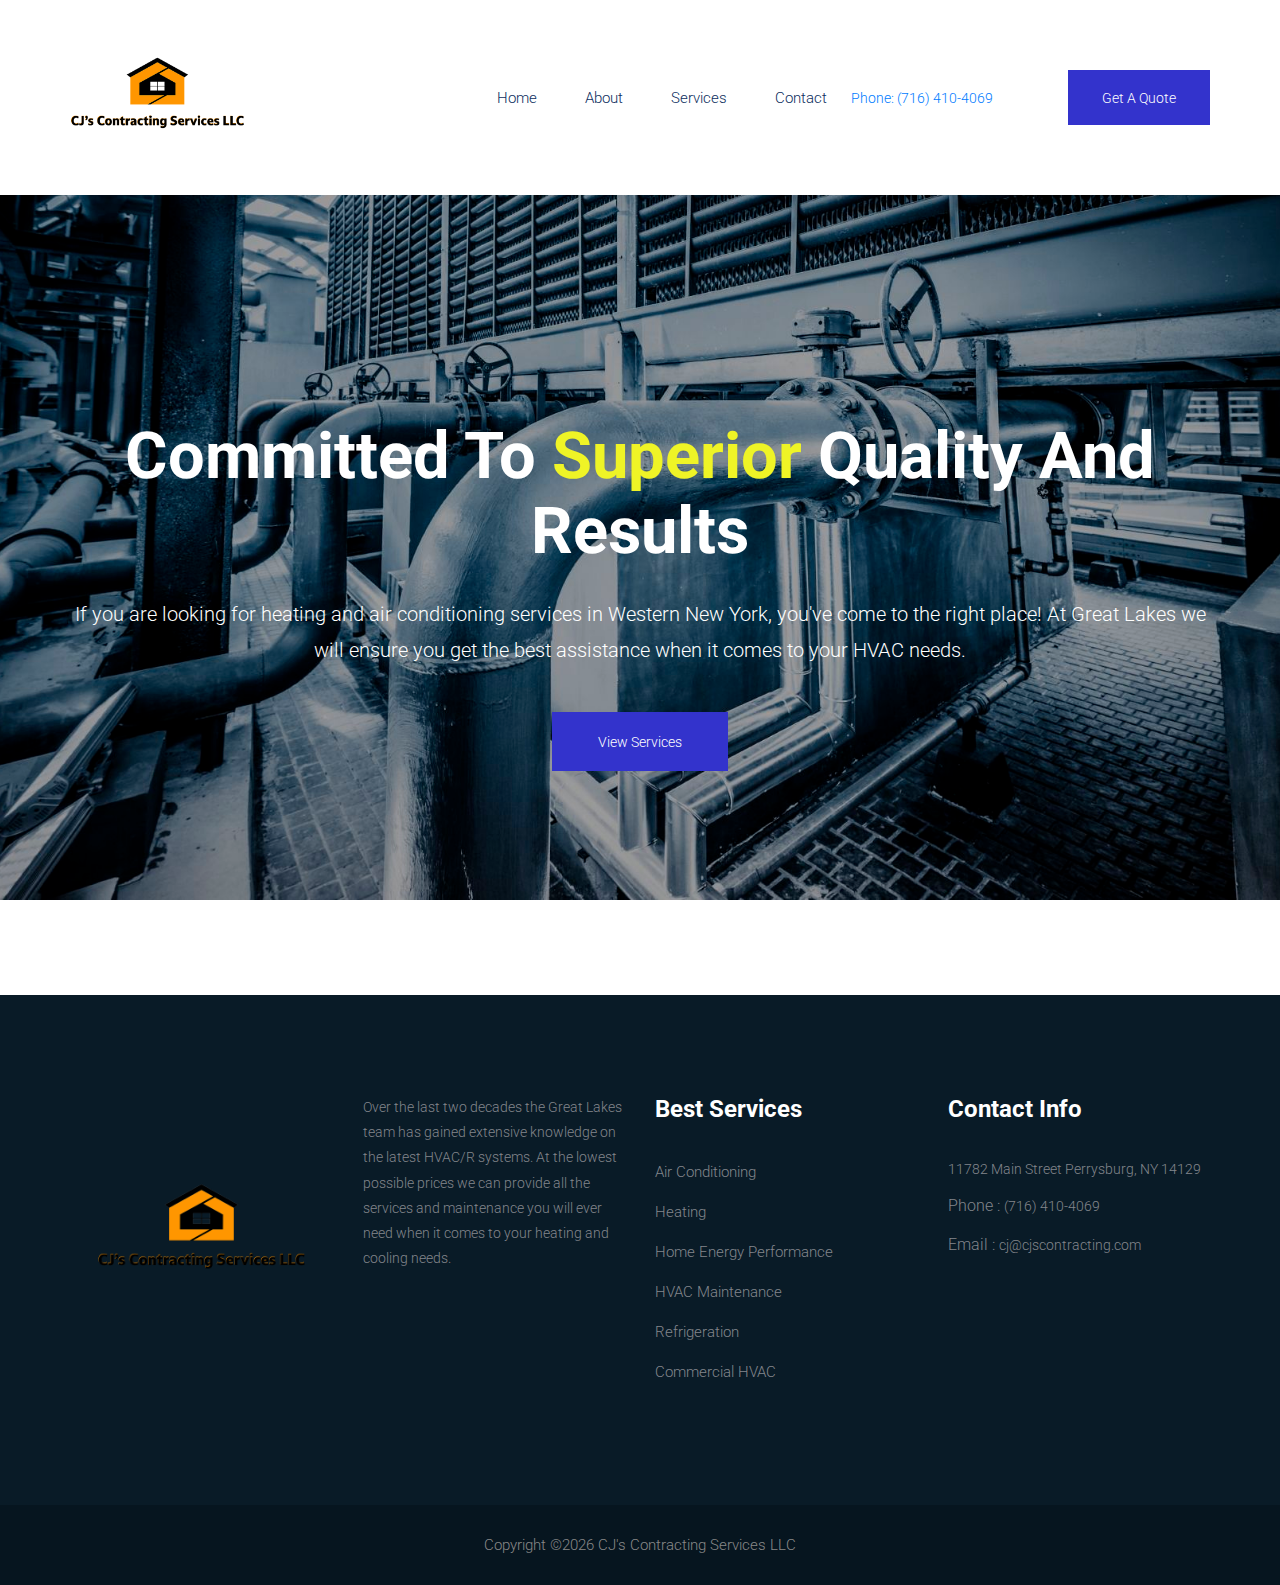
==== index.html @ 546e8535 "added more to index page" ====
<!doctype html>
<html lang="en">

<head>
    <!-- Required meta tags -->
    <meta charset="utf-8">
    <meta name="viewport" content="width=device-width, initial-scale=1, shrink-to-fit=no">
    <title>CJ's Contracting</title>
    <link rel="icon" href="img/favicon.png">
    <!-- Bootstrap CSS -->
    <link rel="stylesheet" href="css/bootstrap.min.css">
    <!-- animate CSS -->
    <link rel="stylesheet" href="css/animate.css">
    <!-- owl carousel CSS -->
    <link rel="stylesheet" href="css/owl.carousel.min.css">
    <!-- themify CSS -->
    <link rel="stylesheet" href="css/themify-icons.css">
    <!-- flaticon CSS -->
    <link rel="stylesheet" href="css/flaticon.css">
    <!-- font awesome CSS -->
    <link rel="stylesheet" href="css/magnific-popup.css">
    <!-- swiper CSS -->
    <link rel="stylesheet" href="css/slick.css">
    <!-- style CSS -->
    <link rel="stylesheet" href="css/style.css">
</head>

<body>
    <!--::header part start::-->
    <header class="main_menu home_menu">
        <div class="container">
            <div class="row align-items-center">
                <div class="col-lg-12">
                    <nav class="navbar navbar-expand-lg navbar-light">
                        <a class="navbar-brand" href="index.html"> <img src="img/navlogo.png" alt="logo" width="175px" height="auto"> </a>
                        <button class="navbar-toggler" type="button" data-toggle="collapse"
                            data-target="#navbarSupportedContent" aria-controls="navbarSupportedContent"
                            aria-expanded="false" aria-label="Toggle navigation">
                            <span class="ti-menu"></span>
                        </button>

                        <div class="collapse navbar-collapse main-menu-item justify-content-end"
                            id="navbarSupportedContent">
                            <ul class="navbar-nav align-items-center">
                                <li class="nav-item">
                                    <a class="nav-link" href="index.html">Home</a>
                                </li>
                                <li class="nav-item">
                                    <a class="nav-link" href="about.html">About</a>
                                </li>
                                <li class="nav-item">
                                    <a class="nav-link" href="services.html">Services</a>
                                </li>
                                <li class="nav-item">
                                    <a class="nav-link" href="contact.html">Contact</a>
                                </li>
                                <li class="d-none d-lg-block">
                                    <a href="tel:(716) 410-4069"> Phone: (716) 410-4069</a>
                                </li>
                                <li class="d-none d-lg-block">
                                    <a class="btn_1" href="contact.html">Get a Quote</a>
                                </li>
                            </ul>
                        </div>
                    </nav>
                </div>
            </div>
        </div>
    </header>
    <!-- Header part end-->

    <!-- banner part start-->
    <section class="banner_part">
        <div class="container">
            <div class="row align-items-center">
                <div class="col-lg-6 col-xl-12">
                    <div class="banner_text">
                        <div class="banner_text_iner">
                            <h1>Committed
                                to <span>Superior</span> Quality
                                and Results</h1>
                            <p>If you are looking for heating and air conditioning services in Western New York, you've come to the right place! At Great Lakes we will ensure you get the best assistance when it comes to your HVAC needs. </p>
                            <a href="services.html" class="btn_1">View Services</a>
                        </div>
                    </div>
                </div>
            </div>
        </div>
    </section>
    <!-- banner part end-->

    <!-- footer part start-->
    <footer class="footer-area">
        <div class="container">
            <div class="row justify-content-between">
                <div class="col-sm-6 col-md-4 col-xl-3">
                    <div class="single-footer-widget footer_1">
                        <a href="index.html"> <img src="img/logo.png" alt=""> </a>
                        </div>
                </div>

                <div class="col-xl-3 col-sm-6 col-md-4">
                    <div class="single-footer-widget footer_2">
                      <p>Over the last two decades the Great Lakes team has gained extensive knowledge on the latest HVAC/R systems. At the lowest possible prices we can provide all the services and maintenance you will ever need when it comes to your heating and cooling needs.</p>
                    </div>
                </div>

                <div class="col-xl-3 col-sm-6 col-md-4">
                    <div class="single-footer-widget footer_2">
                        <h4>Best Services</h4>
                        <div class="contact_info">
                            <ul>
                                <li>
                                    <a href="services.html">Air Conditioning</a>
                                </li>
                                <li>
                                    <a href="services.html">Heating</a>
                                </li>
                                <li>
                                    <a href="services.html">Home Energy Performance</a>
                                </li>
                                <li>
                                    <a href="services.html">HVAC Maintenance</a>
                                </li>
                                <li>
                                    <a href="services.html">Refrigeration</a>
                                </li>
                                <li>
                                    <a href="services.html">Commercial HVAC</a>
                                </li>
                            </ul>
                        </div>
                    </div>
                </div>

                <div class="col-xl-3 col-sm-6 col-md-4">
                    <div class="single-footer-widget footer_2">
                        <h4>Contact info</h4>
                        <div class="contact_info">
                            <p>11782 Main Street Perrysburg, NY 14129</p>
                            <p><span> Phone : </span>(716) 410-4069</p>
                            <p><span> Email : </span>cj@cjscontracting.com</p>
                        </div>
                    </div>
                </div>
            </div>

        </div>
        <div class="container-fluid">
            <div class="row">
                <div class="col-lg-12">
                    <div class="copyright_part_text text-center">
                        <div class="row">
                            <div class="col-lg-12">
                                <p class="footer-text m-0">
Copyright &copy;<script>document.write(new Date().getFullYear());</script> CJ's Contracting Services LLC</p>
                            </div>
                        </div>
                    </div>
                </div>
            </div>
        </div>
    </footer>
    <!-- footer part end-->

    <!-- jquery plugins here-->
    <!-- jquery -->
    <script src="js/jquery-1.12.1.min.js"></script>
    <!-- popper js -->
    <script src="js/popper.min.js"></script>
    <!-- bootstrap js -->
    <script src="js/bootstrap.min.js"></script>
    <!-- easing js -->
    <script src="js/jquery.magnific-popup.js"></script>
    <!-- swiper js -->
    <script src="js/swiper.min.js"></script>
    <!-- isotope js -->
    <script src="js/isotope.pkgd.min.js"></script>
    <!-- particles js -->
    <script src="js/owl.carousel.min.js"></script>
    <script src="js/jquery.nice-select.min.js"></script>
    <!-- swiper js -->
    <script src="js/slick.min.js"></script>
    <script src="js/jquery.counterup.min.js"></script>
    <script src="js/waypoints.min.js"></script>
    <!-- custom js -->
    <script src="js/custom.js"></script>
</body>

</html>
---- css/themify-icons.css ----
@font-face {
	font-family: 'themify';
	src:url('../fonts/themify.eot?-fvbane');
	src:url('../fonts/themify.eot?#iefix-fvbane') format('embedded-opentype'),
		url('../fonts/themify.woff?-fvbane') format('woff'),
		url('../fonts/themify.ttf?-fvbane') format('truetype'),
		url('../fonts/themify.svg?-fvbane#themify') format('svg');
	font-weight: normal;
	font-style: normal;
}

[class^="ti-"], [class*=" ti-"] {
	font-family: 'themify';
	speak: none;
	font-style: normal;
	font-weight: normal;
	font-variant: normal;
	text-transform: none;
	line-height: 1;

	/* Better Font Rendering =========== */
	-webkit-font-smoothing: antialiased;
	-moz-osx-font-smoothing: grayscale;
}

.ti-wand:before {
	content: "\e600";
}
.ti-volume:before {
	content: "\e601";
}
.ti-user:before {
	content: "\e602";
}
.ti-unlock:before {
	content: "\e603";
}
.ti-unlink:before {
	content: "\e604";
}
.ti-trash:before {
	content: "\e605";
}
.ti-thought:before {
	content: "\e606";
}
.ti-target:before {
	content: "\e607";
}
.ti-tag:before {
	content: "\e608";
}
.ti-tablet:before {
	content: "\e609";
}
.ti-star:before {
	content: "\e60a";
}
.ti-spray:before {
	content: "\e60b";
}
.ti-signal:before {
	content: "\e60c";
}
.ti-shopping-cart:before {
	content: "\e60d";
}
.ti-shopping-cart-full:before {
	content: "\e60e";
}
.ti-settings:before {
	content: "\e60f";
}
.ti-search:before {
	content: "\e610";
}
.ti-zoom-in:before {
	content: "\e611";
}
.ti-zoom-out:before {
	content: "\e612";
}
.ti-cut:before {
	content: "\e613";
}
.ti-ruler:before {
	content: "\e614";
}
.ti-ruler-pencil:before {
	content: "\e615";
}
.ti-ruler-alt:before {
	content: "\e616";
}
.ti-bookmark:before {
	content: "\e617";
}
.ti-bookmark-alt:before {
	content: "\e618";
}
.ti-reload:before {
	content: "\e619";
}
.ti-plus:before {
	content: "\e61a";
}
.ti-pin:before {
	content: "\e61b";
}
.ti-pencil:before {
	content: "\e61c";
}
.ti-pencil-alt:before {
	content: "\e61d";
}
.ti-paint-roller:before {
	content: "\e61e";
}
.ti-paint-bucket:before {
	content: "\e61f";
}
.ti-na:before {
	content: "\e620";
}
.ti-mobile:before {
	content: "\e621";
}
.ti-minus:before {
	content: "\e622";
}
.ti-medall:before {
	content: "\e623";
}
.ti-medall-alt:before {
	content: "\e624";
}
.ti-marker:before {
	content: "\e625";
}
.ti-marker-alt:before {
	content: "\e626";
}
.ti-arrow-up:before {
	content: "\e627";
}
.ti-arrow-right:before {
	content: "\e628";
}
.ti-arrow-left:before {
	content: "\e629";
}
.ti-arrow-down:before {
	content: "\e62a";
}
.ti-lock:before {
	content: "\e62b";
}
.ti-location-arrow:before {
	content: "\e62c";
}
.ti-link:before {
	content: "\e62d";
}
.ti-layout:before {
	content: "\e62e";
}
.ti-layers:before {
	content: "\e62f";
}
.ti-layers-alt:before {
	content: "\e630";
}
.ti-key:before {
	content: "\e631";
}
.ti-import:before {
	content: "\e632";
}
.ti-image:before {
	content: "\e633";
}
.ti-heart:before {
	content: "\e634";
}
.ti-heart-broken:before {
	content: "\e635";
}
.ti-hand-stop:before {
	content: "\e636";
}
.ti-hand-open:before {
	content: "\e637";
}
.ti-hand-drag:before {
	content: "\e638";
}
.ti-folder:before {
	content: "\e639";
}
.ti-flag:before {
	content: "\e63a";
}
.ti-flag-alt:before {
	content: "\e63b";
}
.ti-flag-alt-2:before {
	content: "\e63c";
}
.ti-eye:before {
	content: "\e63d";
}
.ti-export:before {
	content: "\e63e";
}
.ti-exchange-vertical:before {
	content: "\e63f";
}
.ti-desktop:before {
	content: "\e640";
}
.ti-cup:before {
	content: "\e641";
}
.ti-crown:before {
	content: "\e642";
}
.ti-comments:before {
	content: "\e643";
}
.ti-comment:before {
	content: "\e644";
}
.ti-comment-alt:before {
	content: "\e645";
}
.ti-close:before {
	content: "\e646";
}
.ti-clip:before {
	content: "\e647";
}
.ti-angle-up:before {
	content: "\e648";
}
.ti-angle-right:before {
	content: "\e649";
}
.ti-angle-left:before {
	content: "\e64a";
}
.ti-angle-down:before {
	content: "\e64b";
}
.ti-check:before {
	content: "\e64c";
}
.ti-check-box:before {
	content: "\e64d";
}
.ti-camera:before {
	content: "\e64e";
}
.ti-announcement:before {
	content: "\e64f";
}
.ti-brush:before {
	content: "\e650";
}
.ti-briefcase:before {
	content: "\e651";
}
.ti-bolt:before {
	content: "\e652";
}
.ti-bolt-alt:before {
	content: "\e653";
}
.ti-blackboard:before {
	content: "\e654";
}
.ti-bag:before {
	content: "\e655";
}
.ti-move:before {
	content: "\e656";
}
.ti-arrows-vertical:before {
	content: "\e657";
}
.ti-arrows-horizontal:before {
	content: "\e658";
}
.ti-fullscreen:before {
	content: "\e659";
}
.ti-arrow-top-right:before {
	content: "\e65a";
}
.ti-arrow-top-left:before {
	content: "\e65b";
}
.ti-arrow-circle-up:before {
	content: "\e65c";
}
.ti-arrow-circle-right:before {
	content: "\e65d";
}
.ti-arrow-circle-left:before {
	content: "\e65e";
}
.ti-arrow-circle-down:before {
	content: "\e65f";
}
.ti-angle-double-up:before {
	content: "\e660";
}
.ti-angle-double-right:before {
	content: "\e661";
}
.ti-angle-double-left:before {
	content: "\e662";
}
.ti-angle-double-down:before {
	content: "\e663";
}
.ti-zip:before {
	content: "\e664";
}
.ti-world:before {
	content: "\e665";
}
.ti-wheelchair:before {
	content: "\e666";
}
.ti-view-list:before {
	content: "\e667";
}
.ti-view-list-alt:before {
	content: "\e668";
}
.ti-view-grid:before {
	content: "\e669";
}
.ti-uppercase:before {
	content: "\e66a";
}
.ti-upload:before {
	content: "\e66b";
}
.ti-underline:before {
	content: "\e66c";
}
.ti-truck:before {
	content: "\e66d";
}
.ti-timer:before {
	content: "\e66e";
}
.ti-ticket:before {
	content: "\e66f";
}
.ti-thumb-up:before {
	content: "\e670";
}
.ti-thumb-down:before {
	content: "\e671";
}
.ti-text:before {
	content: "\e672";
}
.ti-stats-up:before {
	content: "\e673";
}
.ti-stats-down:before {
	content: "\e674";
}
.ti-split-v:before {
	content: "\e675";
}
.ti-split-h:before {
	content: "\e676";
}
.ti-smallcap:before {
	content: "\e677";
}
.ti-shine:before {
	content: "\e678";
}
.ti-shift-right:before {
	content: "\e679";
}
.ti-shift-left:before {
	content: "\e67a";
}
.ti-shield:before {
	content: "\e67b";
}
.ti-notepad:before {
	content: "\e67c";
}
.ti-server:before {
	content: "\e67d";
}
.ti-quote-right:before {
	content: "\e67e";
}
.ti-quote-left:before {
	content: "\e67f";
}
.ti-pulse:before {
	content: "\e680";
}
.ti-printer:before {
	content: "\e681";
}
.ti-power-off:before {
	content: "\e682";
}
.ti-plug:before {
	content: "\e683";
}
.ti-pie-chart:before {
	content: "\e684";
}
.ti-paragraph:before {
	content: "\e685";
}
.ti-panel:before {
	content: "\e686";
}
.ti-package:before {
	content: "\e687";
}
.ti-music:before {
	content: "\e688";
}
.ti-music-alt:before {
	content: "\e689";
}
.ti-mouse:before {
	content: "\e68a";
}
.ti-mouse-alt:before {
	content: "\e68b";
}
.ti-money:before {
	content: "\e68c";
}
.ti-microphone:before {
	content: "\e68d";
}
.ti-menu:before {
	content: "\e68e";
}
.ti-menu-alt:before {
	content: "\e68f";
}
.ti-map:before {
	content: "\e690";
}
.ti-map-alt:before {
	content: "\e691";
}
.ti-loop:before {
	content: "\e692";
}
.ti-location-pin:before {
	content: "\e693";
}
.ti-list:before {
	content: "\e694";
}
.ti-light-bulb:before {
	content: "\e695";
}
.ti-Italic:before {
	content: "\e696";
}
.ti-info:before {
	content: "\e697";
}
.ti-infinite:before {
	content: "\e698";
}
.ti-id-badge:before {
	content: "\e699";
}
.ti-hummer:before {
	content: "\e69a";
}
.ti-home:before {
	content: "\e69b";
}
.ti-help:before {
	content: "\e69c";
}
.ti-headphone:before {
	content: "\e69d";
}
.ti-harddrives:before {
	content: "\e69e";
}
.ti-harddrive:before {
	content: "\e69f";
}
.ti-gift:before {
	content: "\e6a0";
}
.ti-game:before {
	content: "\e6a1";
}
.ti-filter:before {
	content: "\e6a2";
}
.ti-files:before {
	content: "\e6a3";
}
.ti-file:before {
	content: "\e6a4";
}
.ti-eraser:before {
	content: "\e6a5";
}
.ti-envelope:before {
	content: "\e6a6";
}
.ti-download:before {
	content: "\e6a7";
}
.ti-direction:before {
	content: "\e6a8";
}
.ti-direction-alt:before {
	content: "\e6a9";
}
.ti-dashboard:before {
	content: "\e6aa";
}
.ti-control-stop:before {
	content: "\e6ab";
}
.ti-control-shuffle:before {
	content: "\e6ac";
}
.ti-control-play:before {
	content: "\e6ad";
}
.ti-control-pause:before {
	content: "\e6ae";
}
.ti-control-forward:before {
	content: "\e6af";
}
.ti-control-backward:before {
	content: "\e6b0";
}
.ti-cloud:before {
	content: "\e6b1";
}
.ti-cloud-up:before {
	content: "\e6b2";
}
.ti-cloud-down:before {
	content: "\e6b3";
}
.ti-clipboard:before {
	content: "\e6b4";
}
.ti-car:before {
	content: "\e6b5";
}
.ti-calendar:before {
	content: "\e6b6";
}
.ti-book:before {
	content: "\e6b7";
}
.ti-bell:before {
	content: "\e6b8";
}
.ti-basketball:before {
	content: "\e6b9";
}
.ti-bar-chart:before {
	content: "\e6ba";
}
.ti-bar-chart-alt:before {
	content: "\e6bb";
}
.ti-back-right:before {
	content: "\e6bc";
}
.ti-back-left:before {
	content: "\e6bd";
}
.ti-arrows-corner:before {
	content: "\e6be";
}
.ti-archive:before {
	content: "\e6bf";
}
.ti-anchor:before {
	content: "\e6c0";
}
.ti-align-right:before {
	content: "\e6c1";
}
.ti-align-left:before {
	content: "\e6c2";
}
.ti-align-justify:before {
	content: "\e6c3";
}
.ti-align-center:before {
	content: "\e6c4";
}
.ti-alert:before {
	content: "\e6c5";
}
.ti-alarm-clock:before {
	content: "\e6c6";
}
.ti-agenda:before {
	content: "\e6c7";
}
.ti-write:before {
	content: "\e6c8";
}
.ti-window:before {
	content: "\e6c9";
}
.ti-widgetized:before {
	content: "\e6ca";
}
.ti-widget:before {
	content: "\e6cb";
}
.ti-widget-alt:before {
	content: "\e6cc";
}
.ti-wallet:before {
	content: "\e6cd";
}
.ti-video-clapper:before {
	content: "\e6ce";
}
.ti-video-camera:before {
	content: "\e6cf";
}
.ti-vector:before {
	content: "\e6d0";
}
.ti-themify-logo:before {
	content: "\e6d1";
}
.ti-themify-favicon:before {
	content: "\e6d2";
}
.ti-themify-favicon-alt:before {
	content: "\e6d3";
}
.ti-support:before {
	content: "\e6d4";
}
.ti-stamp:before {
	content: "\e6d5";
}
.ti-split-v-alt:before {
	content: "\e6d6";
}
.ti-slice:before {
	content: "\e6d7";
}
.ti-shortcode:before {
	content: "\e6d8";
}
.ti-shift-right-alt:before {
	content: "\e6d9";
}
.ti-shift-left-alt:before {
	content: "\e6da";
}
.ti-ruler-alt-2:before {
	content: "\e6db";
}
.ti-receipt:before {
	content: "\e6dc";
}
.ti-pin2:before {
	content: "\e6dd";
}
.ti-pin-alt:before {
	content: "\e6de";
}
.ti-pencil-alt2:before {
	content: "\e6df";
}
.ti-palette:before {
	content: "\e6e0";
}
.ti-more:before {
	content: "\e6e1";
}
.ti-more-alt:before {
	content: "\e6e2";
}
.ti-microphone-alt:before {
	content: "\e6e3";
}
.ti-magnet:before {
	content: "\e6e4";
}
.ti-line-double:before {
	content: "\e6e5";
}
.ti-line-dotted:before {
	content: "\e6e6";
}
.ti-line-dashed:before {
	content: "\e6e7";
}
.ti-layout-width-full:before {
	content: "\e6e8";
}
.ti-layout-width-default:before {
	content: "\e6e9";
}
.ti-layout-width-default-alt:before {
	content: "\e6ea";
}
.ti-layout-tab:before {
	content: "\e6eb";
}
.ti-layout-tab-window:before {
	content: "\e6ec";
}
.ti-layout-tab-v:before {
	content: "\e6ed";
}
.ti-layout-tab-min:before {
	content: "\e6ee";
}
.ti-layout-slider:before {
	content: "\e6ef";
}
.ti-layout-slider-alt:before {
	content: "\e6f0";
}
.ti-layout-sidebar-right:before {
	content: "\e6f1";
}
.ti-layout-sidebar-none:before {
	content: "\e6f2";
}
.ti-layout-sidebar-left:before {
	content: "\e6f3";
}
.ti-layout-placeholder:before {
	content: "\e6f4";
}
.ti-layout-menu:before {
	content: "\e6f5";
}
.ti-layout-menu-v:before {
	content: "\e6f6";
}
.ti-layout-menu-separated:before {
	content: "\e6f7";
}
.ti-layout-menu-full:before {
	content: "\e6f8";
}
.ti-layout-media-right-alt:before {
	content: "\e6f9";
}
.ti-layout-media-right:before {
	content: "\e6fa";
}
.ti-layout-media-overlay:before {
	content: "\e6fb";
}
.ti-layout-media-overlay-alt:before {
	content: "\e6fc";
}
.ti-layout-media-overlay-alt-2:before {
	content: "\e6fd";
}
.ti-layout-media-left-alt:before {
	content: "\e6fe";
}
.ti-layout-media-left:before {
	content: "\e6ff";
}
.ti-layout-media-center-alt:before {
	content: "\e700";
}
.ti-layout-media-center:before {
	content: "\e701";
}
.ti-layout-list-thumb:before {
	content: "\e702";
}
.ti-layout-list-thumb-alt:before {
	content: "\e703";
}
.ti-layout-list-post:before {
	content: "\e704";
}
.ti-layout-list-large-image:before {
	content: "\e705";
}
.ti-layout-line-solid:before {
	content: "\e706";
}
.ti-layout-grid4:before {
	content: "\e707";
}
.ti-layout-grid3:before {
	content: "\e708";
}
.ti-layout-grid2:before {
	content: "\e709";
}
.ti-layout-grid2-thumb:before {
	content: "\e70a";
}
.ti-layout-cta-right:before {
	content: "\e70b";
}
.ti-layout-cta-left:before {
	content: "\e70c";
}
.ti-layout-cta-center:before {
	content: "\e70d";
}
.ti-layout-cta-btn-right:before {
	content: "\e70e";
}
.ti-layout-cta-btn-left:before {
	content: "\e70f";
}
.ti-layout-column4:before {
	content: "\e710";
}
.ti-layout-column3:before {
	content: "\e711";
}
.ti-layout-column2:before {
	content: "\e712";
}
.ti-layout-accordion-separated:before {
	content: "\e713";
}
.ti-layout-accordion-merged:before {
	content: "\e714";
}
.ti-layout-accordion-list:before {
	content: "\e715";
}
.ti-ink-pen:before {
	content: "\e716";
}
.ti-info-alt:before {
	content: "\e717";
}
.ti-help-alt:before {
	content: "\e718";
}
.ti-headphone-alt:before {
	content: "\e719";
}
.ti-hand-point-up:before {
	content: "\e71a";
}
.ti-hand-point-right:before {
	content: "\e71b";
}
.ti-hand-point-left:before {
	content: "\e71c";
}
.ti-hand-point-down:before {
	content: "\e71d";
}
.ti-gallery:before {
	content: "\e71e";
}
.ti-face-smile:before {
	content: "\e71f";
}
.ti-face-sad:before {
	content: "\e720";
}
.ti-credit-card:before {
	content: "\e721";
}
.ti-control-skip-forward:before {
	content: "\e722";
}
.ti-control-skip-backward:before {
	content: "\e723";
}
.ti-control-record:before {
	content: "\e724";
}
.ti-control-eject:before {
	content: "\e725";
}
.ti-comments-smiley:before {
	content: "\e726";
}
.ti-brush-alt:before {
	content: "\e727";
}
.ti-youtube:before {
	content: "\e728";
}
.ti-vimeo:before {
	content: "\e729";
}
.ti-twitter:before {
	content: "\e72a";
}
.ti-time:before {
	content: "\e72b";
}
.ti-tumblr:before {
	content: "\e72c";
}
.ti-skype:before {
	content: "\e72d";
}
.ti-share:before {
	content: "\e72e";
}
.ti-share-alt:before {
	content: "\e72f";
}
.ti-rocket:before {
	content: "\e730";
}
.ti-pinterest:before {
	content: "\e731";
}
.ti-new-window:before {
	content: "\e732";
}
.ti-microsoft:before {
	content: "\e733";
}
.ti-list-ol:before {
	content: "\e734";
}
.ti-linkedin:before {
	content: "\e735";
}
.ti-layout-sidebar-2:before {
	content: "\e736";
}
.ti-layout-grid4-alt:before {
	content: "\e737";
}
.ti-layout-grid3-alt:before {
	content: "\e738";
}
.ti-layout-grid2-alt:before {
	content: "\e739";
}
.ti-layout-column4-alt:before {
	content: "\e73a";
}
.ti-layout-column3-alt:before {
	content: "\e73b";
}
.ti-layout-column2-alt:before {
	content: "\e73c";
}
.ti-instagram:before {
	content: "\e73d";
}
.ti-google:before {
	content: "\e73e";
}
.ti-github:before {
	content: "\e73f";
}
.ti-flickr:before {
	content: "\e740";
}
.ti-facebook:before {
	content: "\e741";
}
.ti-dropbox:before {
	content: "\e742";
}
.ti-dribbble:before {
	content: "\e743";
}
.ti-apple:before {
	content: "\e744";
}
.ti-android:before {
	content: "\e745";
}
.ti-save:before {
	content: "\e746";
}
.ti-save-alt:before {
	content: "\e747";
}
.ti-yahoo:before {
	content: "\e748";
}
.ti-wordpress:before {
	content: "\e749";
}
.ti-vimeo-alt:before {
	content: "\e74a";
}
.ti-twitter-alt:before {
	content: "\e74b";
}
.ti-tumblr-alt:before {
	content: "\e74c";
}
.ti-trello:before {
	content: "\e74d";
}
.ti-stack-overflow:before {
	content: "\e74e";
}
.ti-soundcloud:before {
	content: "\e74f";
}
.ti-sharethis:before {
	content: "\e750";
}
.ti-sharethis-alt:before {
	content: "\e751";
}
.ti-reddit:before {
	content: "\e752";
}
.ti-pinterest-alt:before {
	content: "\e753";
}
.ti-microsoft-alt:before {
	content: "\e754";
}
.ti-linux:before {
	content: "\e755";
}
.ti-jsfiddle:before {
	content: "\e756";
}
.ti-joomla:before {
	content: "\e757";
}
.ti-html5:before {
	content: "\e758";
}
.ti-flickr-alt:before {
	content: "\e759";
}
.ti-email:before {
	content: "\e75a";
}
.ti-drupal:before {
	content: "\e75b";
}
.ti-dropbox-alt:before {
	content: "\e75c";
}
.ti-css3:before {
	content: "\e75d";
}
.ti-rss:before {
	content: "\e75e";
}
.ti-rss-alt:before {
	content: "\e75f";
}
---- css/flaticon.css ----
/*
  	Flaticon icon font: Flaticon
  	Creation date: 14/07/2019 12:16
  	*/

@font-face {
  font-family: "Flaticon";
  src: url("../fonts/Flaticon.eot");
  src: url("../fonts/Flaticon.eot?#iefix") format("embedded-opentype"),
       url("../fonts/Flaticon.woff2") format("woff2"),
       url("../fonts/Flaticon.woff") format("woff"),
       url("../fonts/Flaticon.ttf") format("truetype"),
       url("../fonts/Flaticon.svg#Flaticon") format("svg");
  font-weight: normal;
  font-style: normal;
}

@media screen and (-webkit-min-device-pixel-ratio:0) {
  @font-face {
    font-family: "Flaticon";
    src: url("./Flaticon.svg#Flaticon") format("svg");
  }
}

[class^="flaticon-"]:before, [class*=" flaticon-"]:before,
[class^="flaticon-"]:after, [class*=" flaticon-"]:after {   
  font-family: Flaticon;
  font-style: normal;
}

.flaticon-drop:before { content: "\f100"; }
.flaticon-ui:before { content: "\f101"; }
.flaticon-left-arrow:before { content: "\f102"; }
.flaticon-arrow-pointing-to-right:before { content: "\f103"; }
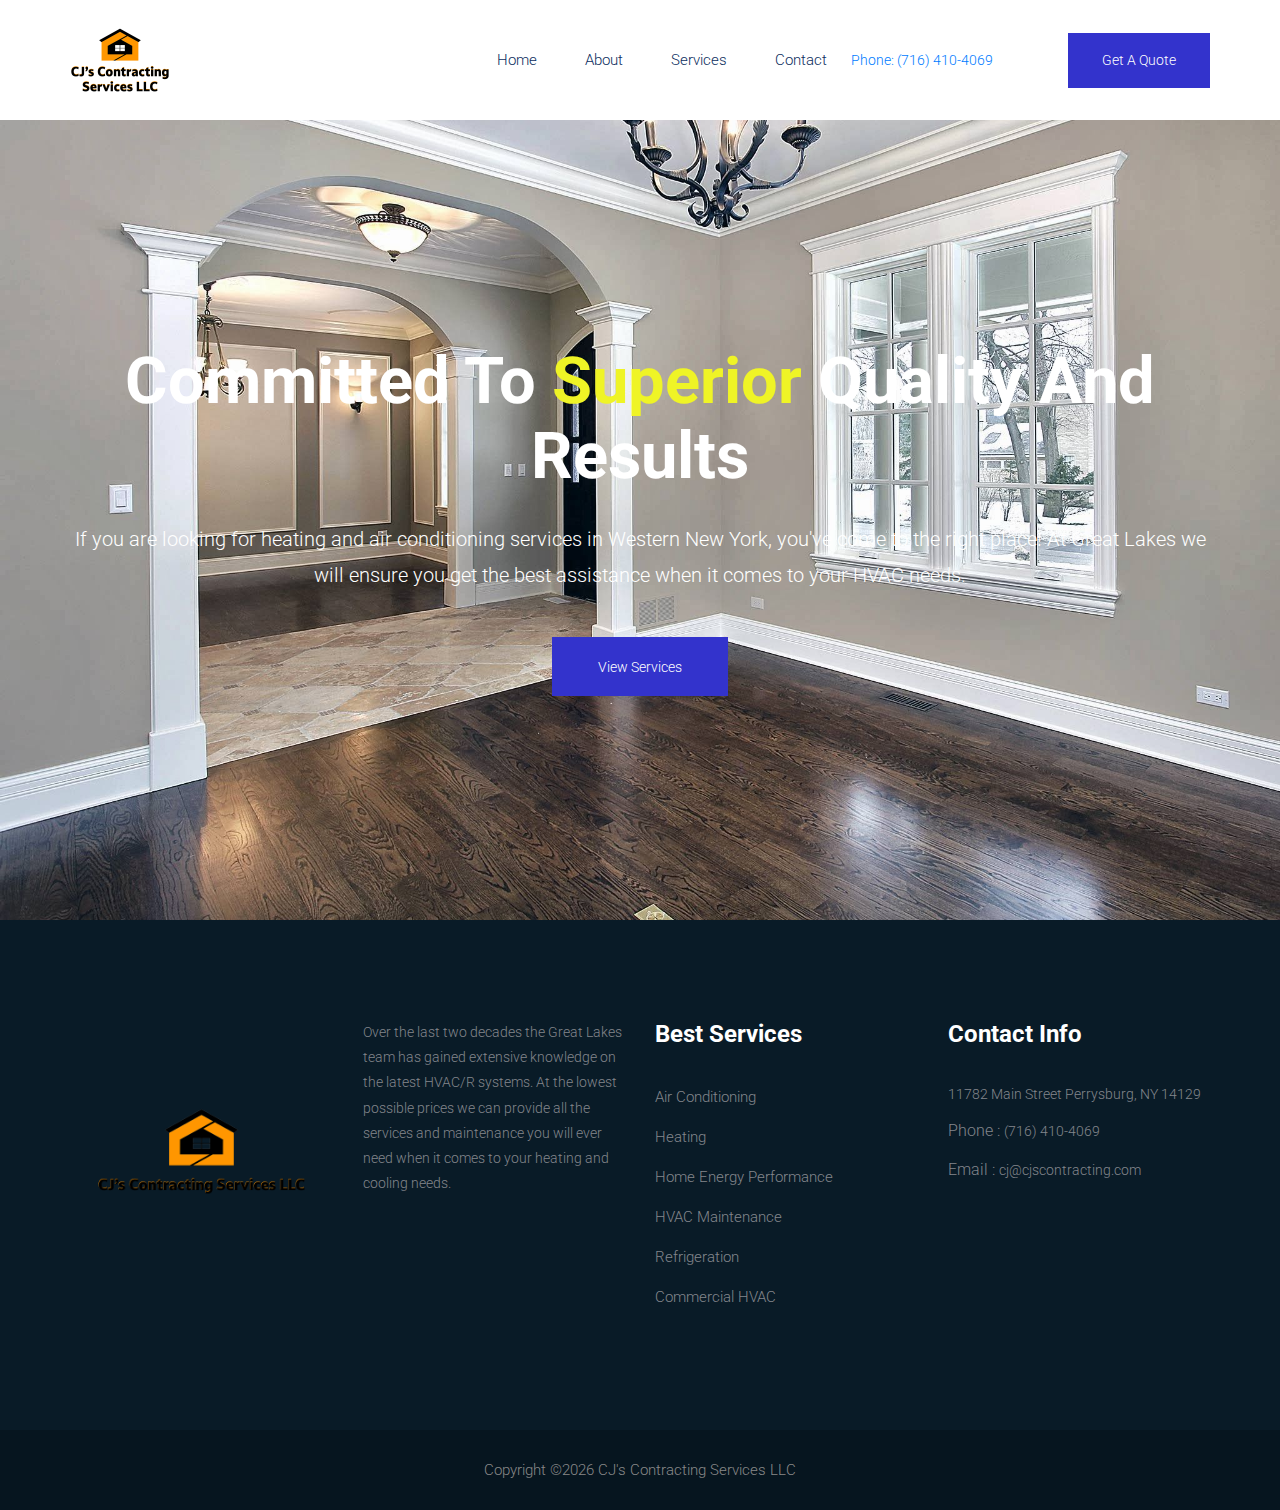
==== commit 1e3a1e34: "fixed logo" ====
--- a/index.html
+++ b/index.html
@@ -32,7 +32,7 @@
             <div class="row align-items-center">
                 <div class="col-lg-12">
                     <nav class="navbar navbar-expand-lg navbar-light">
-                        <a class="navbar-brand" href="index.html"> <img src="img/navlogo.png" alt="logo" width="175px" height="auto"> </a>
+                        <a class="navbar-brand" href="index.html"> <img src="img/navlogo.png" alt="logo" width="100px" height="100px"> </a>
                         <button class="navbar-toggler" type="button" data-toggle="collapse"
                             data-target="#navbarSupportedContent" aria-controls="navbarSupportedContent"
                             aria-expanded="false" aria-label="Toggle navigation">
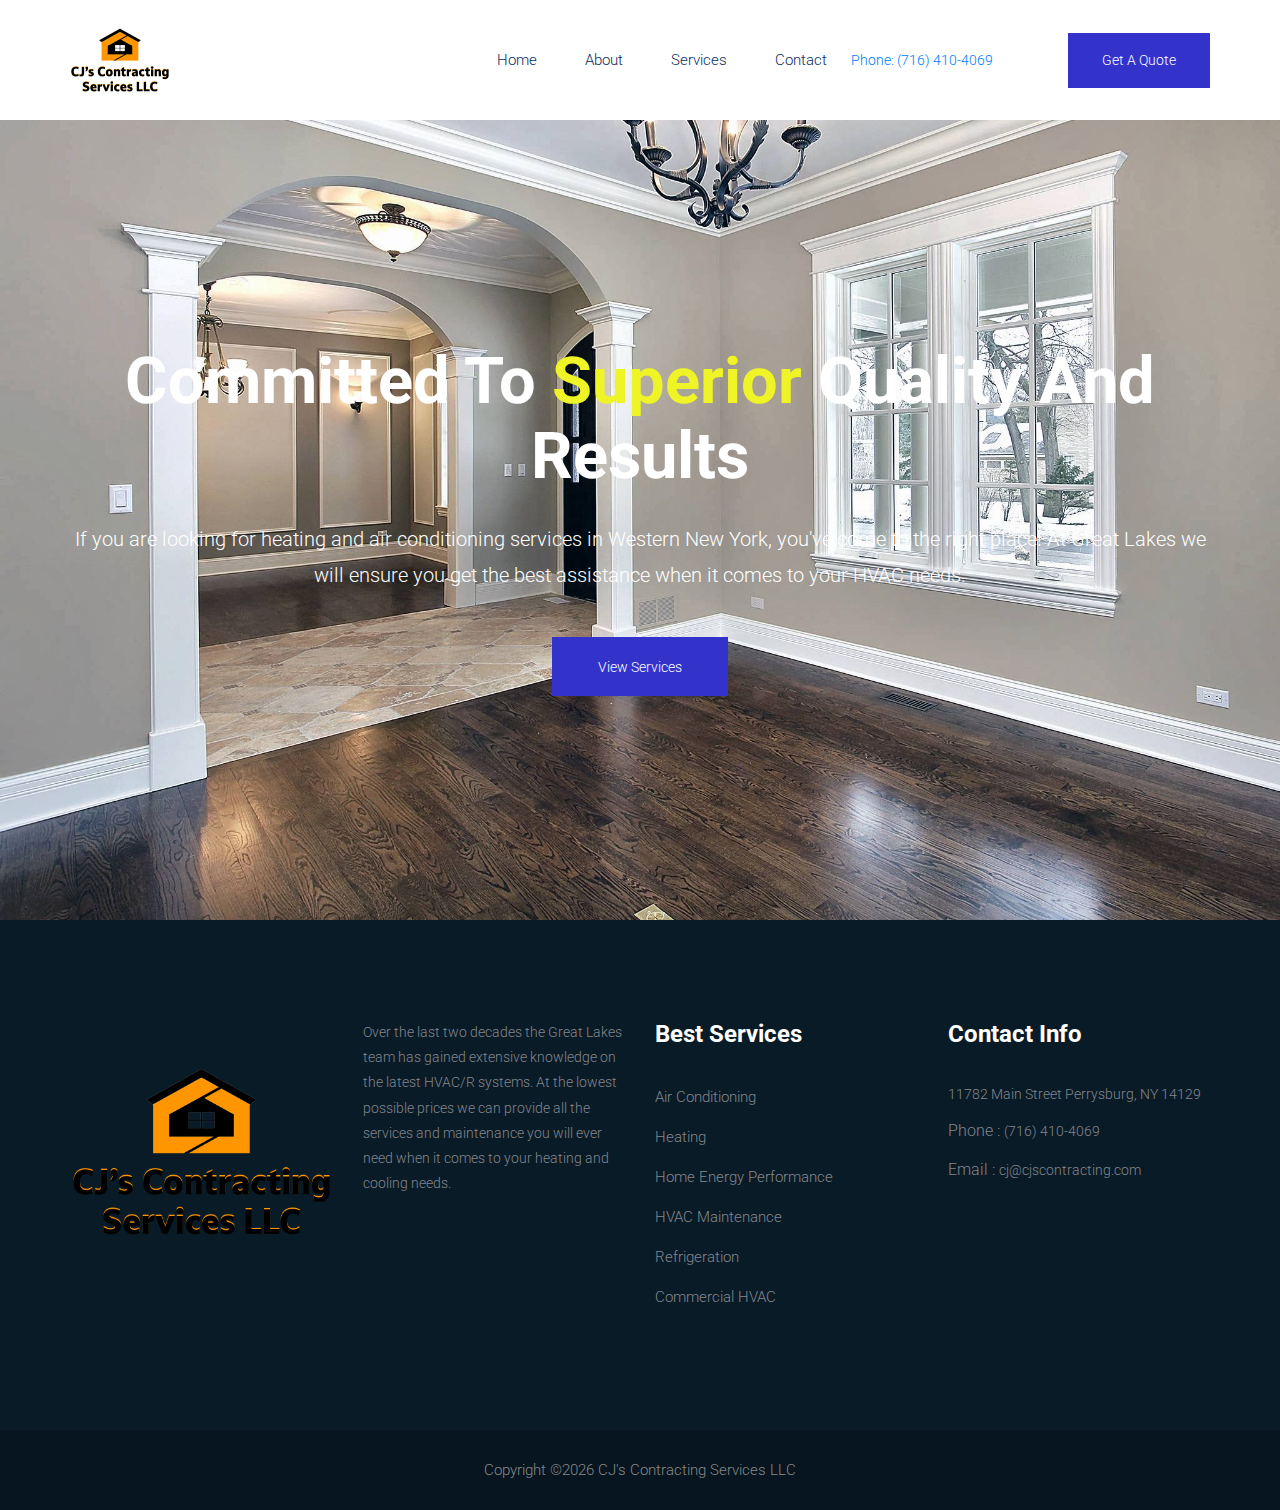
==== commit 24d317c5: "fixed footer logo" ====
--- a/index.html
+++ b/index.html
@@ -95,7 +95,7 @@
             <div class="row justify-content-between">
                 <div class="col-sm-6 col-md-4 col-xl-3">
                     <div class="single-footer-widget footer_1">
-                        <a href="index.html"> <img src="img/logo.png" alt=""> </a>
+                        <a href="index.html"> <img src="img/navlogo.png" alt=""> </a>
                         </div>
                 </div>
 
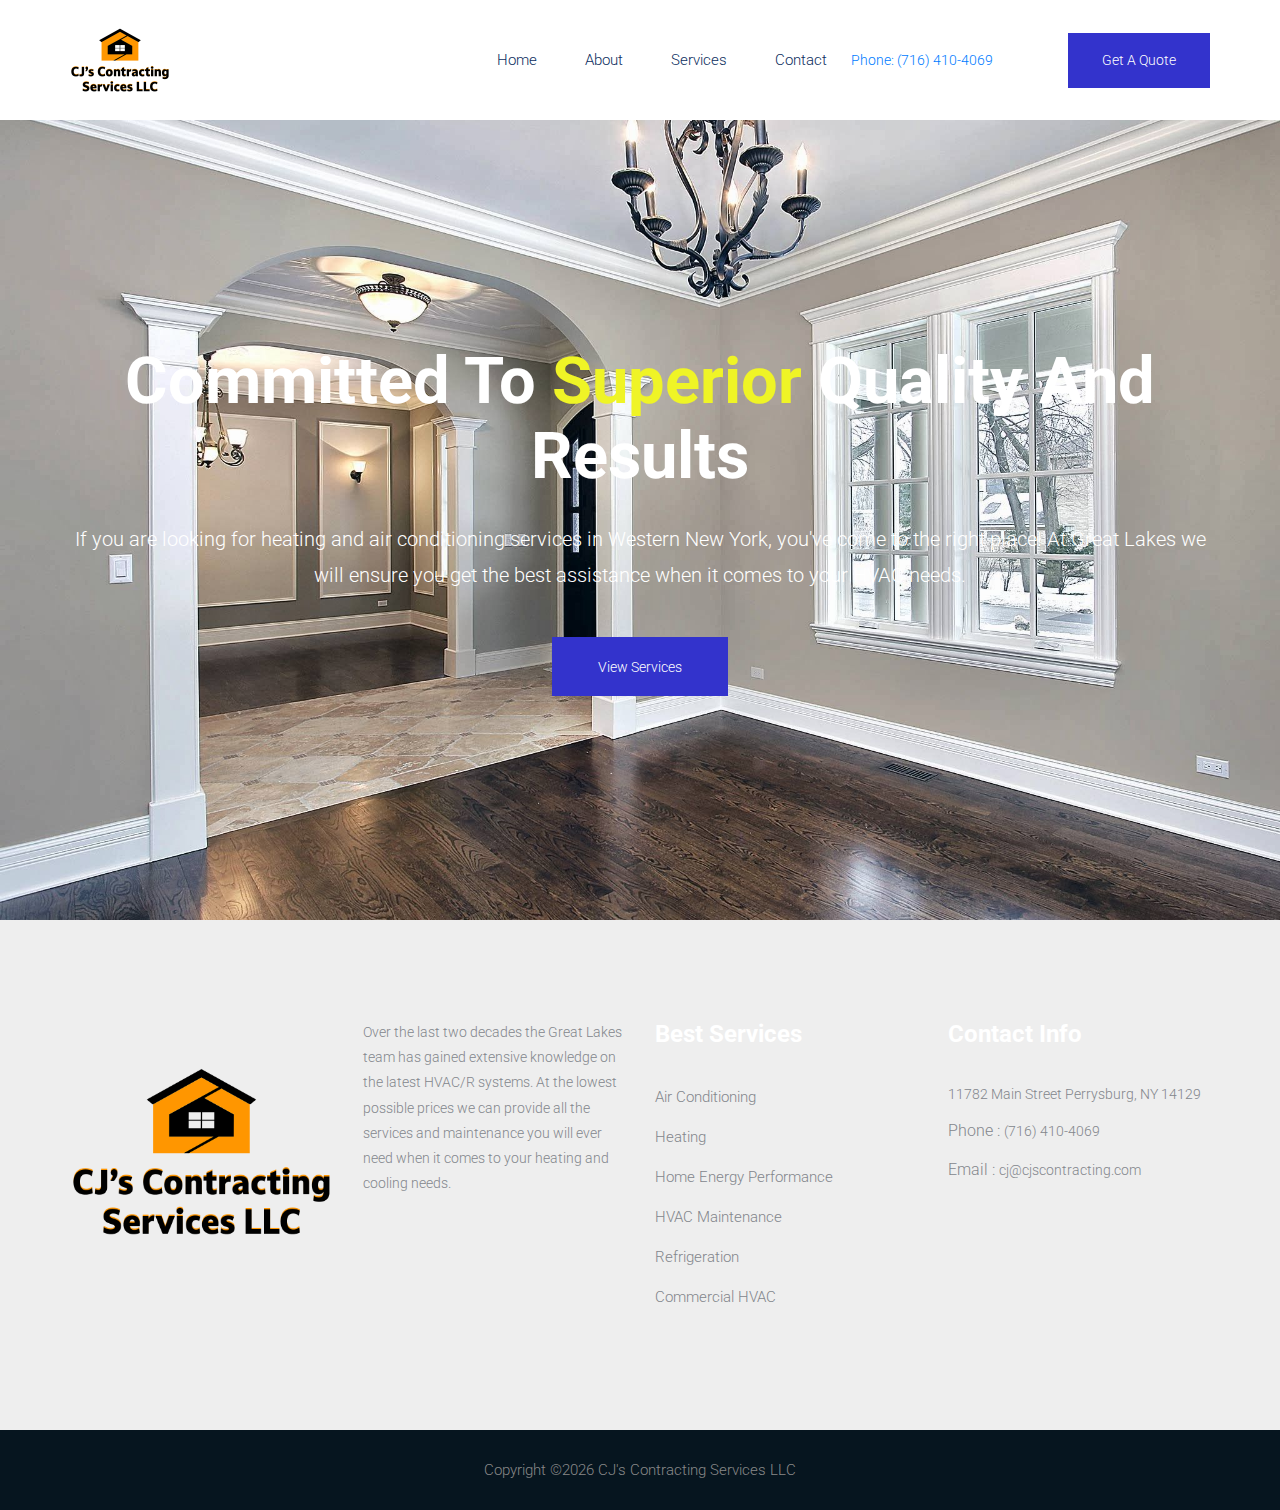
==== commit 24d897be: "added new color" ====
--- a/index.html
+++ b/index.html
@@ -100,13 +100,13 @@
                 </div>
 
                 <div class="col-xl-3 col-sm-6 col-md-4">
-                    <div class="single-footer-widget footer_2">
+                    <div class="single-footer-widget">
                       <p>Over the last two decades the Great Lakes team has gained extensive knowledge on the latest HVAC/R systems. At the lowest possible prices we can provide all the services and maintenance you will ever need when it comes to your heating and cooling needs.</p>
                     </div>
                 </div>
 
                 <div class="col-xl-3 col-sm-6 col-md-4">
-                    <div class="single-footer-widget footer_2">
+                    <div class="single-footer-widget">
                         <h4>Best Services</h4>
                         <div class="contact_info">
                             <ul>
@@ -134,7 +134,7 @@
                 </div>
 
                 <div class="col-xl-3 col-sm-6 col-md-4">
-                    <div class="single-footer-widget footer_2">
+                    <div class="single-footer-widget">
                         <h4>Contact info</h4>
                         <div class="contact_info">
                             <p>11782 Main Street Perrysburg, NY 14129</p>
--- a/css/style.css
+++ b/css/style.css
@@ -2460,7 +2460,7 @@
   background-image: url("../img/banner_img.JPG");
   background-position: center center;
   background-repeat: no-repeat;
-  background-attachment: fixed;
+  /*background-attachment: fixed;*/
   background-size: cover;
   position: relative;
   overflow: hidden;
@@ -4264,7 +4264,7 @@
 
 /* line 2, /Applications/MAMP/htdocs/palash/cl/july 2019/190 Pexcon Construction/190 Pexcon Construction html/sass/_footer.scss */
 .footer-area {
-  background-color: #091b27;
+  background-color: #f0f3fa;
   padding: 100px 0 0;
 }
 
@@ -4315,7 +4315,7 @@
   margin-bottom: 33px;
   font-weight: 700;
   font-size: 24px;
-  color: #fff;
+  color: #ec9c29;
   text-transform: capitalize;
 }
 
@@ -4549,7 +4549,7 @@
 .footer-area .copyright_part_text {
   padding: 26px 0;
   margin-top: 112px;
-  background-color: #06151f;
+  background-color: #ff5e13;
 }
 
 /* line 211, /Applications/MAMP/htdocs/palash/cl/july 2019/190 Pexcon Construction/190 Pexcon Construction html/sass/_footer.scss */
@@ -6521,7 +6521,7 @@
 
 /* line 2, /Applications/MAMP/htdocs/palash/cl/july 2019/190 Pexcon Construction/190 Pexcon Construction html/sass/_footer.scss */
 .footer-area {
-  background-color: #091b27;
+  background-color: #eeeeee;
   padding: 100px 0 0;
 }
 
@@ -6641,7 +6641,7 @@
 /* line 82, /Applications/MAMP/htdocs/palash/cl/july 2019/190 Pexcon Construction/190 Pexcon Construction html/sass/_footer.scss */
 .footer-area .single-footer-widget .click-btn {
   background-color: #ff5e13;
-  color: #fff;
+  color: #ec9c29;
   border-radius: 0;
   border-top-left-radius: 0px;
   border-bottom-left-radius: 0px;
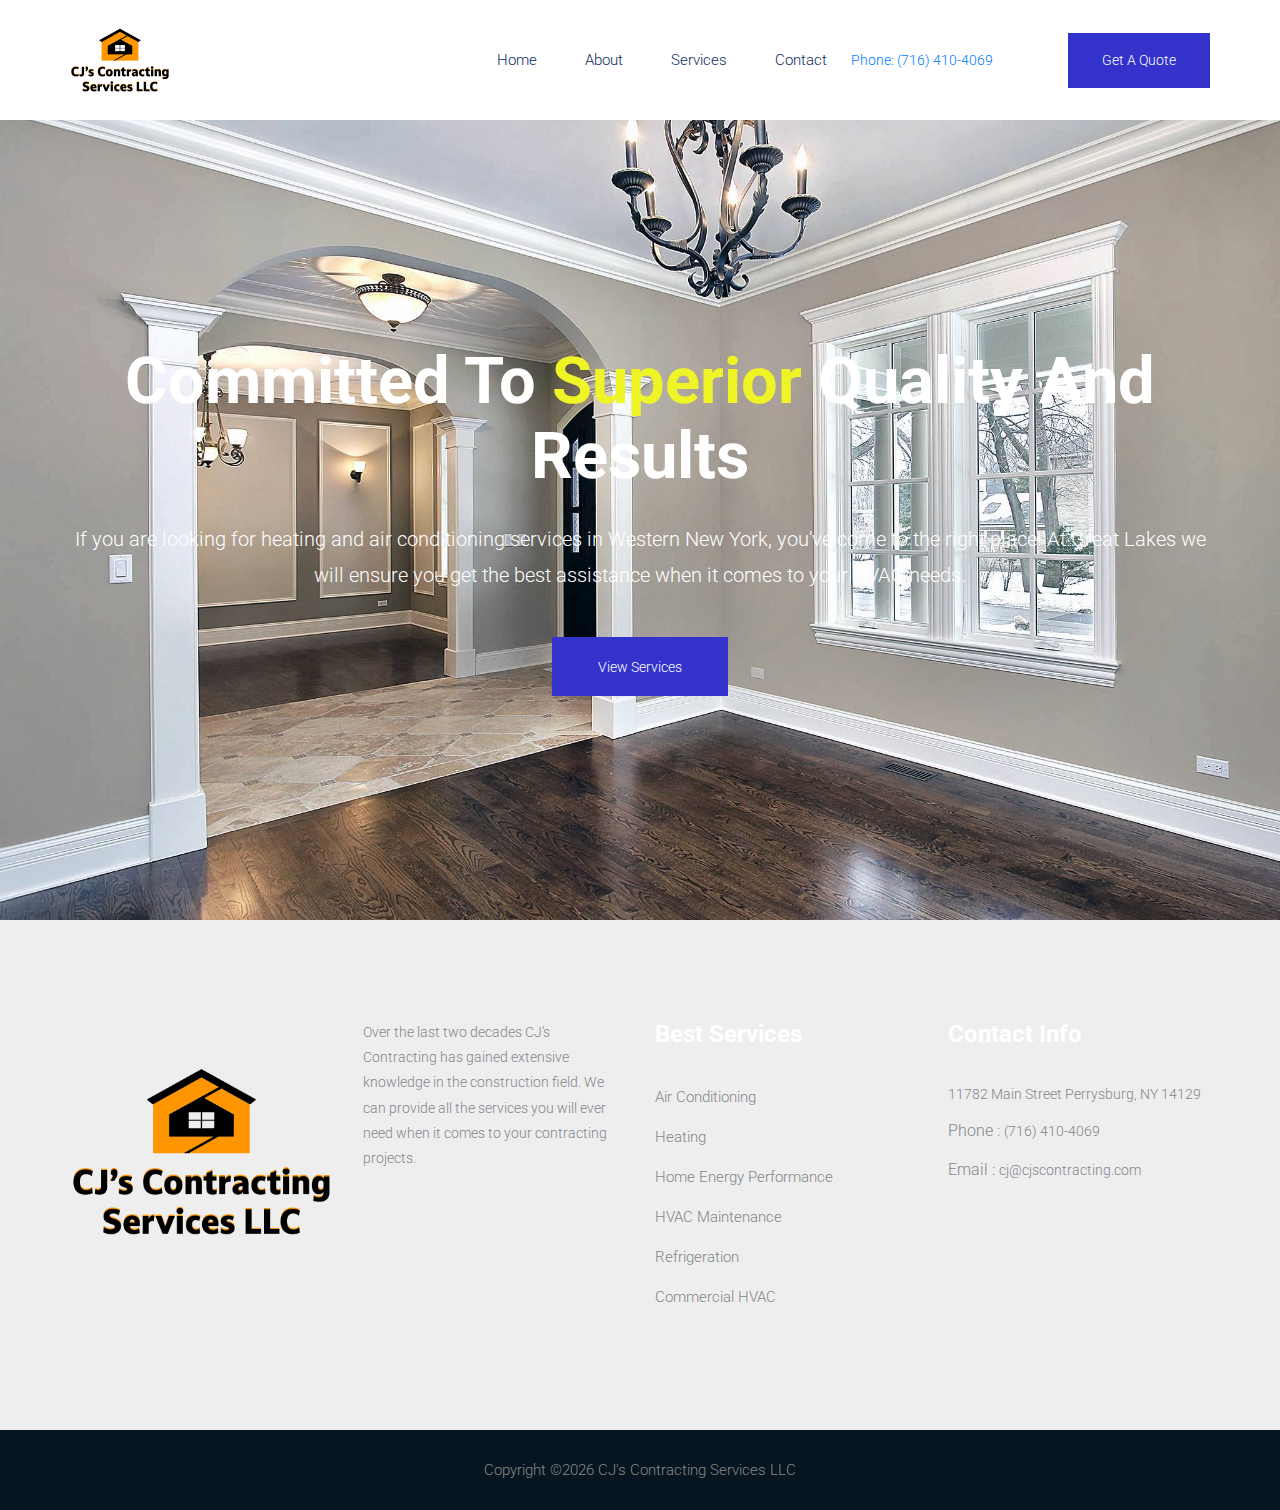
==== commit 0829f636: "Added new about section on footer" ====
--- a/index.html
+++ b/index.html
@@ -101,7 +101,7 @@
 
                 <div class="col-xl-3 col-sm-6 col-md-4">
                     <div class="single-footer-widget">
-                      <p>Over the last two decades the Great Lakes team has gained extensive knowledge on the latest HVAC/R systems. At the lowest possible prices we can provide all the services and maintenance you will ever need when it comes to your heating and cooling needs.</p>
+                      <p>Over the last two decades CJ's Contracting has gained extensive knowledge in the construction field. We can provide all the services you will ever need when it comes to your contracting projects.</p>
                     </div>
                 </div>
 
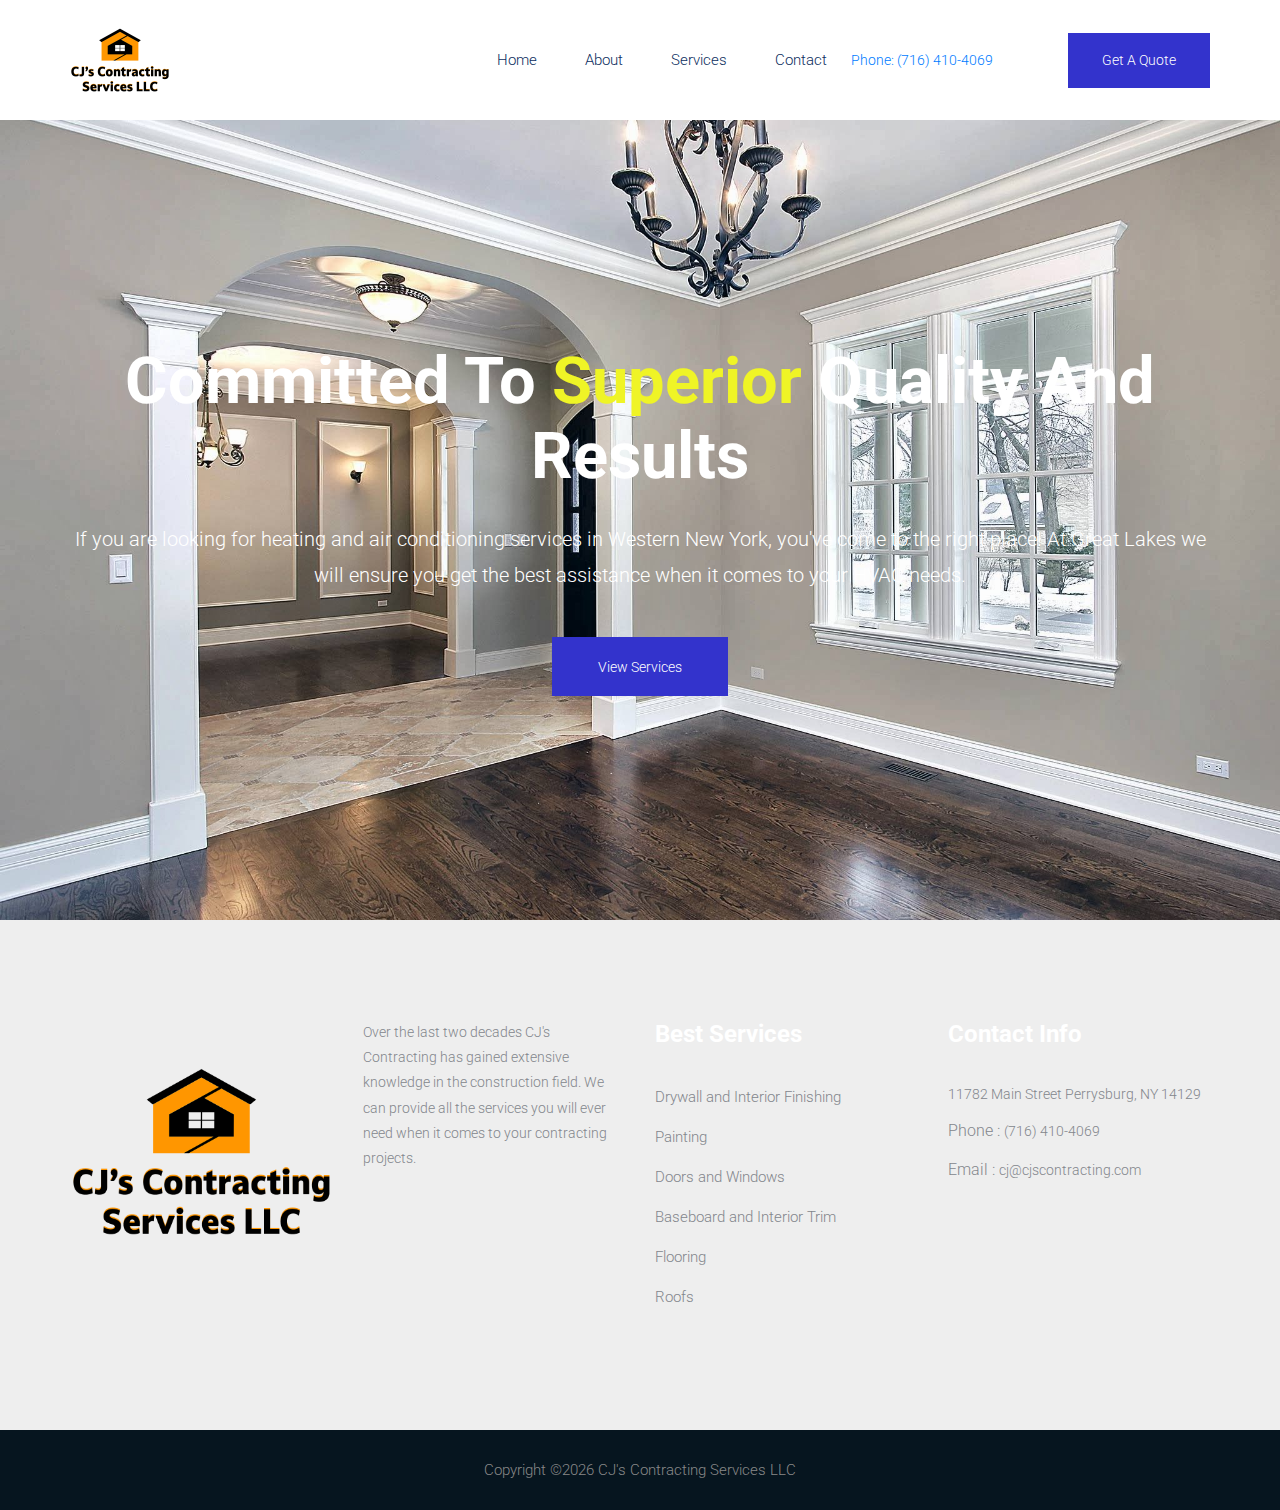
==== commit f29c754c: "Added new footer" ====
--- a/index.html
+++ b/index.html
@@ -111,22 +111,22 @@
                         <div class="contact_info">
                             <ul>
                                 <li>
-                                    <a href="services.html">Air Conditioning</a>
+                                    <a href="services.html">Drywall and Interior Finishing</a>
                                 </li>
                                 <li>
-                                    <a href="services.html">Heating</a>
+                                    <a href="services.html">Painting</a>
                                 </li>
                                 <li>
-                                    <a href="services.html">Home Energy Performance</a>
+                                    <a href="services.html">Doors and Windows</a>
                                 </li>
                                 <li>
-                                    <a href="services.html">HVAC Maintenance</a>
+                                    <a href="services.html">Baseboard and Interior Trim</a>
                                 </li>
                                 <li>
-                                    <a href="services.html">Refrigeration</a>
+                                    <a href="services.html">Flooring</a>
                                 </li>
                                 <li>
-                                    <a href="services.html">Commercial HVAC</a>
+                                    <a href="services.html">Roofs</a>
                                 </li>
                             </ul>
                         </div>
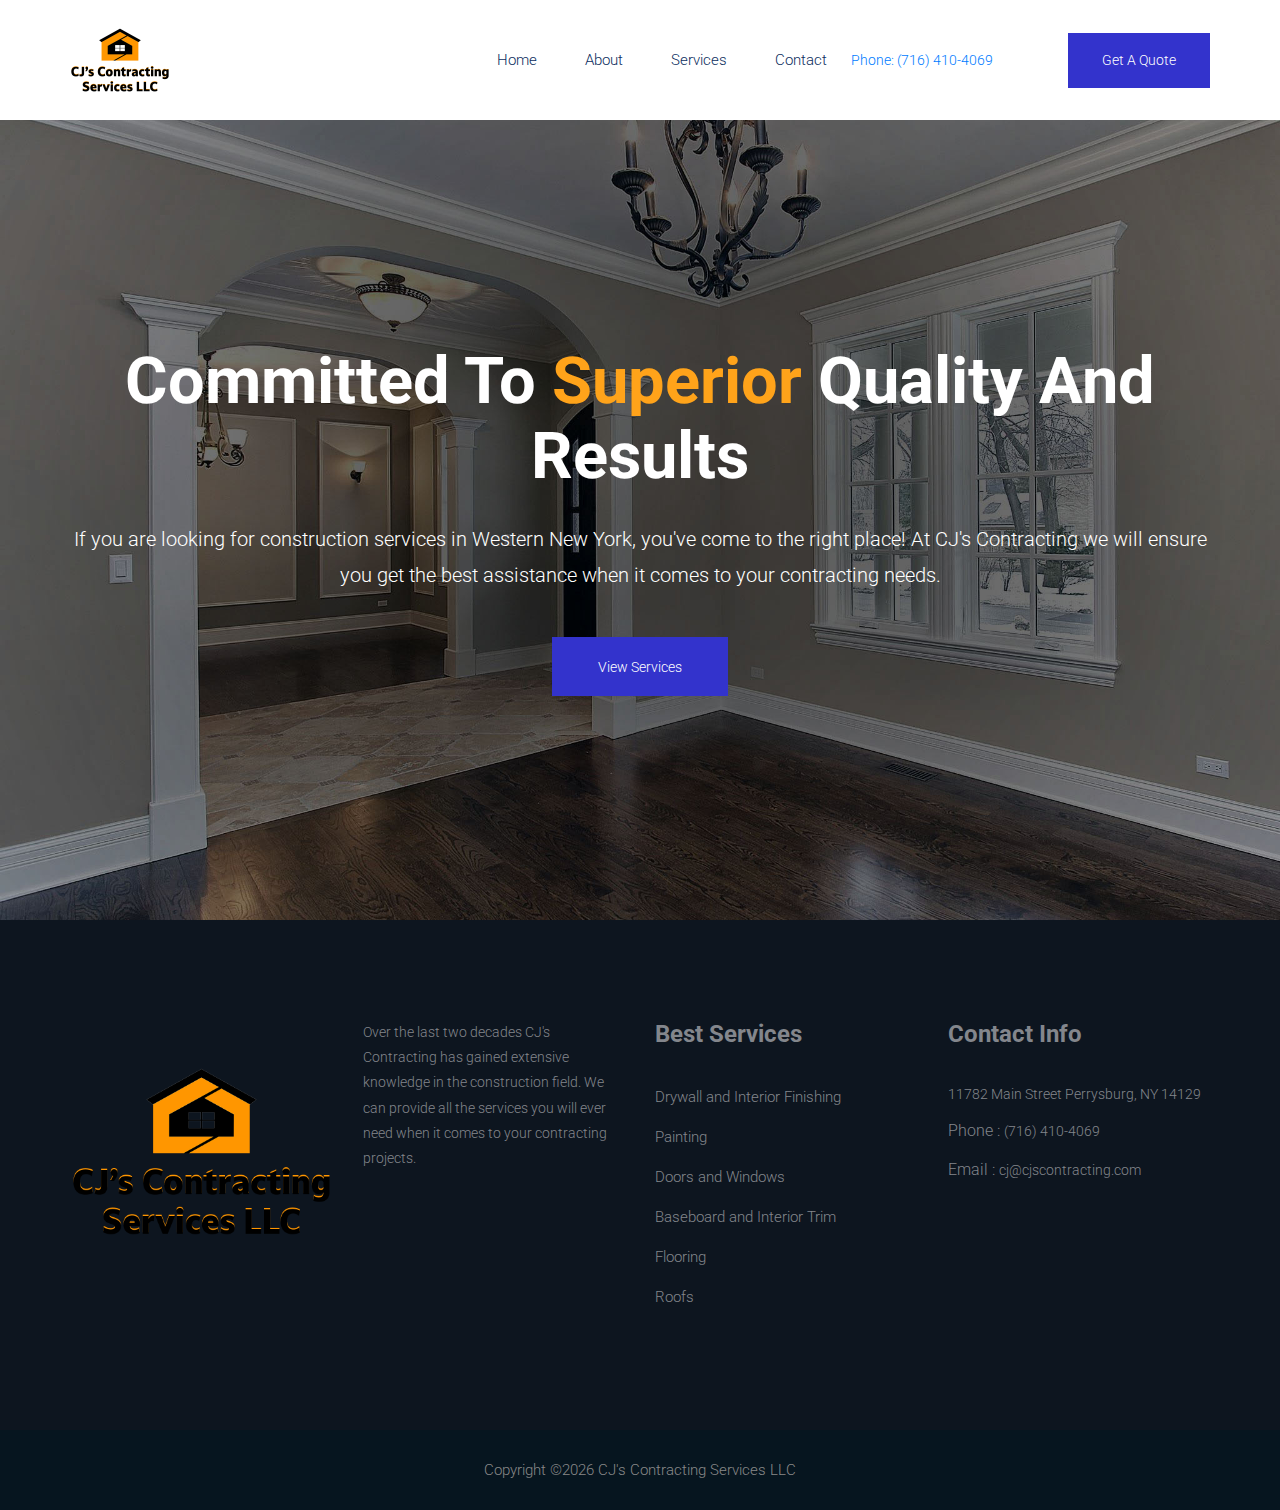
==== commit aa2ec0d2: "fixed color of picture" ====
--- a/index.html
+++ b/index.html
@@ -79,7 +79,7 @@
                             <h1>Committed
                                 to <span>Superior</span> Quality
                                 and Results</h1>
-                            <p>If you are looking for heating and air conditioning services in Western New York, you've come to the right place! At Great Lakes we will ensure you get the best assistance when it comes to your HVAC needs. </p>
+                            <p>If you are looking for construction services in Western New York, you've come to the right place! At CJ's Contracting we will ensure you get the best assistance when it comes to your contracting needs.</p>
                             <a href="services.html" class="btn_1">View Services</a>
                         </div>
                     </div>
--- a/css/style.css
+++ b/css/style.css
@@ -2563,7 +2563,7 @@
 
 /* line 65, /Applications/MAMP/htdocs/palash/cl/july 2019/190 Pexcon Construction/190 Pexcon Construction html/sass/_banner.scss */
 .banner_part .banner_text h1 span {
-  color: #eff426;
+  color: #ffa31a;
 }
 
 /* line 70, /Applications/MAMP/htdocs/palash/cl/july 2019/190 Pexcon Construction/190 Pexcon Construction html/sass/_banner.scss */
@@ -4264,7 +4264,7 @@
 
 /* line 2, /Applications/MAMP/htdocs/palash/cl/july 2019/190 Pexcon Construction/190 Pexcon Construction html/sass/_footer.scss */
 .footer-area {
-  background-color: #f0f3fa;
+  background-color: #0a151f;
   padding: 100px 0 0;
 }
 
@@ -4315,7 +4315,7 @@
   margin-bottom: 33px;
   font-weight: 700;
   font-size: 24px;
-  color: #ec9c29;
+  color: #83868c;
   text-transform: capitalize;
 }
 
@@ -6521,7 +6521,7 @@
 
 /* line 2, /Applications/MAMP/htdocs/palash/cl/july 2019/190 Pexcon Construction/190 Pexcon Construction html/sass/_footer.scss */
 .footer-area {
-  background-color: #eeeeee;
+  background-color: #0d151f;
   padding: 100px 0 0;
 }
 
@@ -6572,7 +6572,7 @@
   margin-bottom: 33px;
   font-weight: 700;
   font-size: 24px;
-  color: #fff;
+  color: #83868c;
   text-transform: capitalize;
 }
 
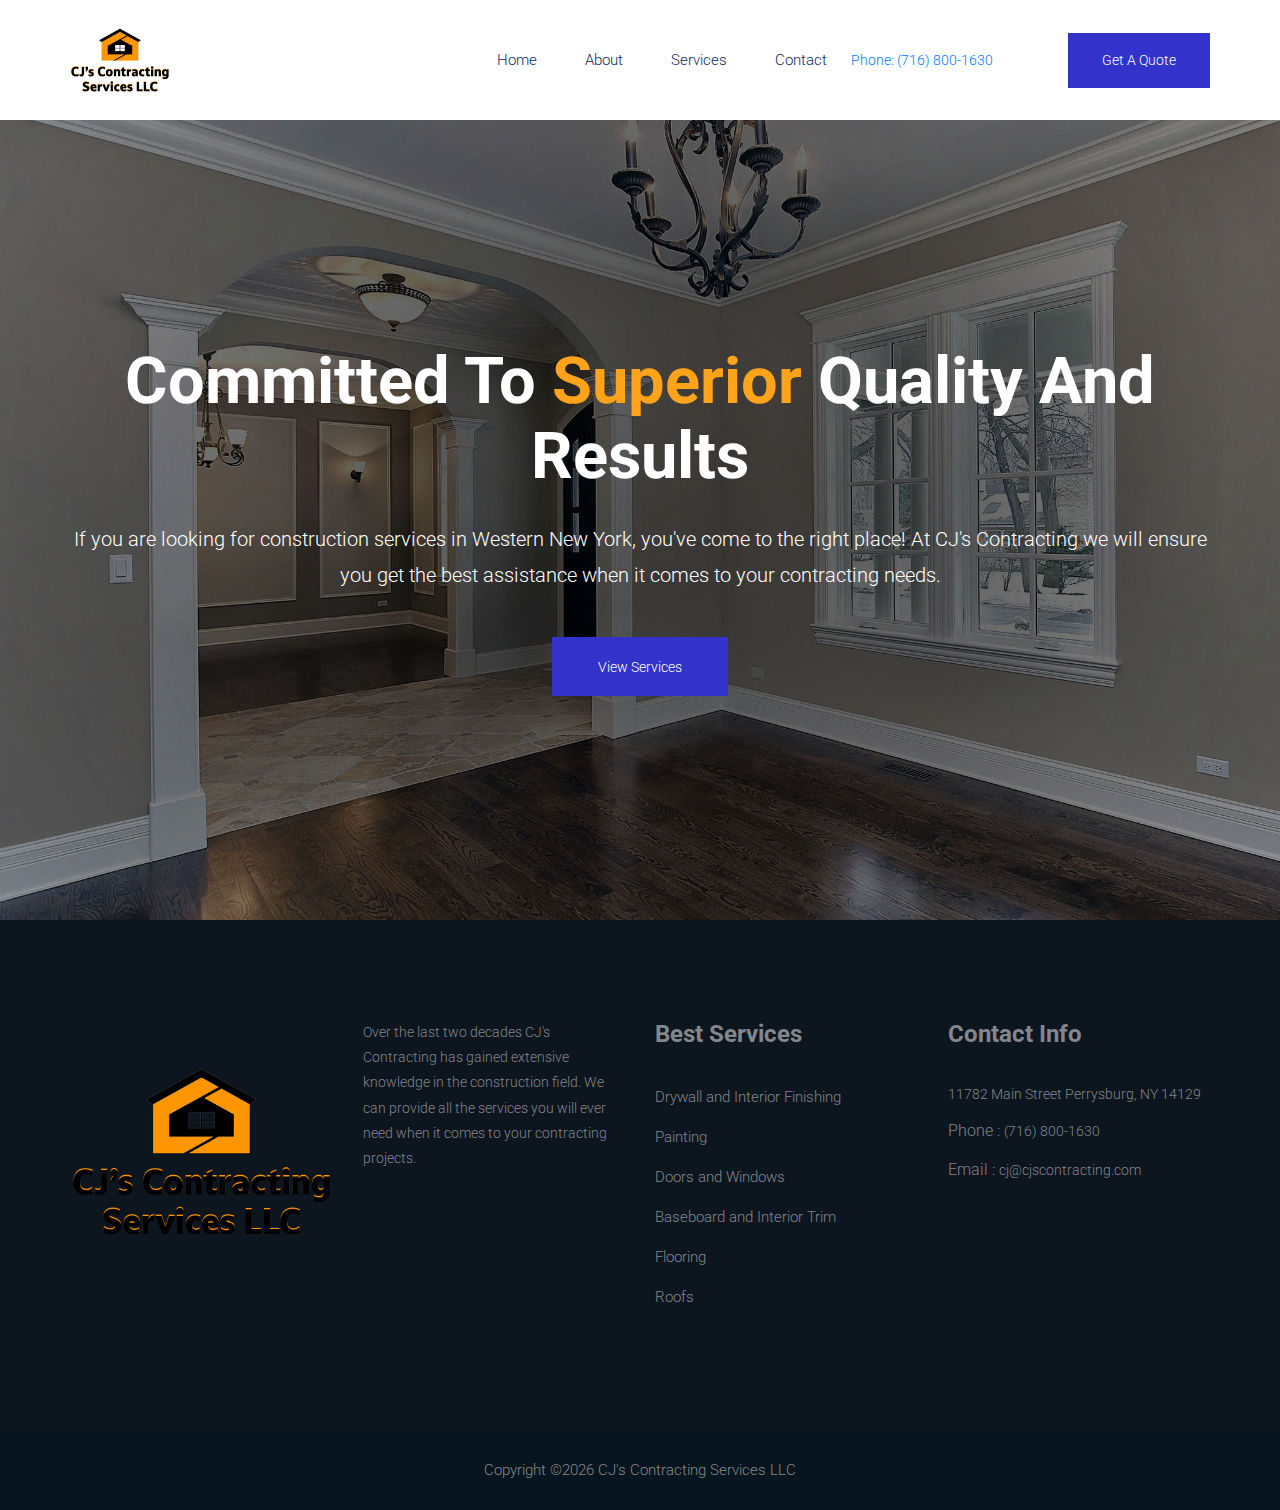
==== commit e99256e5: "Added business line to website" ====
--- a/index.html
+++ b/index.html
@@ -55,7 +55,7 @@
                                     <a class="nav-link" href="contact.html">Contact</a>
                                 </li>
                                 <li class="d-none d-lg-block">
-                                    <a href="tel:(716) 410-4069"> Phone: (716) 410-4069</a>
+                                    <a href="tel:(716) 800-1630"> Phone: (716) 800-1630</a>
                                 </li>
                                 <li class="d-none d-lg-block">
                                     <a class="btn_1" href="contact.html">Get a Quote</a>
@@ -138,7 +138,7 @@
                         <h4>Contact info</h4>
                         <div class="contact_info">
                             <p>11782 Main Street Perrysburg, NY 14129</p>
-                            <p><span> Phone : </span>(716) 410-4069</p>
+                            <p><span> Phone : </span>(716) 800-1630</p>
                             <p><span> Email : </span>cj@cjscontracting.com</p>
                         </div>
                     </div>
